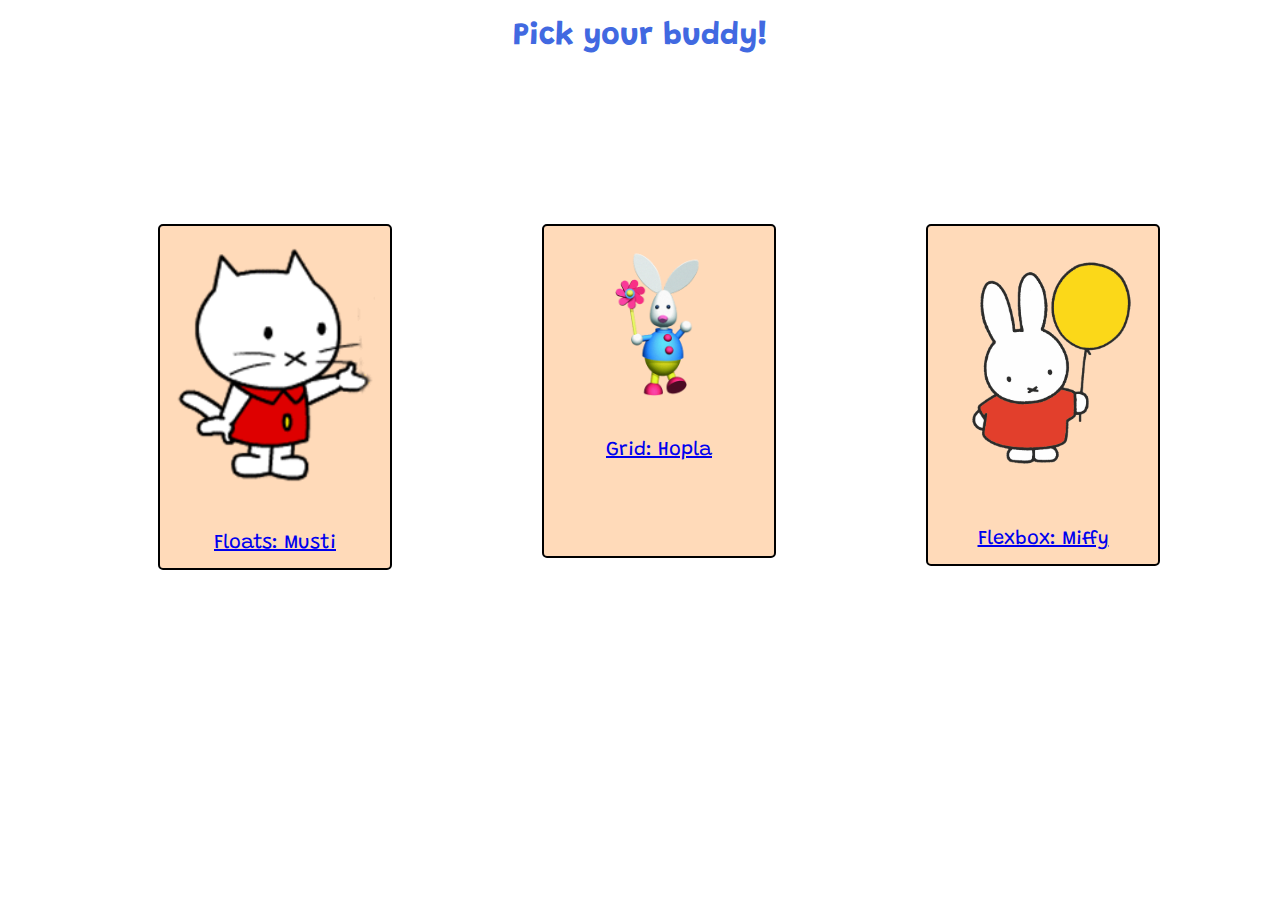
==== index.html @ c4960022 "first commit" ====
<!DOCTYPE html>
<html lang="en">

<head>
    <meta charset="UTF-8">
    <meta name="viewport" content="width=device-width, initial-scale=1.0">
    <title>Index - Holy Grail</title>
    <link rel="stylesheet" href="styles/styles.css">
    <link href="https://fonts.googleapis.com/css2?family=Grandstander&family=Montserrat&display=swap" rel="stylesheet">
</head>

<body>
    <h1> Pick your buddy! </h1>



    <div class="buttons">
        <img class="images" src="floats-images/Musti_(character).png" href="floats.html" alt="Musti">
        <div class="image-text">
        <a href="floats.html"> Floats: Musti </a> </div>
    </div>
    <div class="buttons">
        <img class="images hopla" src="grid-images/100eb3d76de3495ed9e9.png" href="grid.html" alt="Hopla">
        <div class="image-text">  <a href="grid.html"> Grid: Hopla </a> </div>

    </div>
    <div class="buttons">
        <img class="images" src="flexbox-images/58987838cba9841eabab6184.png" href="flexbox.html" alt="Miffy">
        <div class="image-text">
        <a href="flexbox.html"> Flexbox: Miffy </a> </div>


    </div>








    </div>
</body>

</html>
---- styles/styles.css ----
h1 {
    text-align: center;
    color: royalblue;
    font-family: 'Grandstander', cursive;
}

body {
    font-family: 'Grandstander', cursive;
}

img {
    width: 200px;
    height: auto;
}

a {
    font-size: 20px;
    
}



.buttons {
    margin: 0;
    padding: 0;
    overflow: hidden;
    background-color:peachpuff ;
border-radius: 5px;
margin-left: 150px;
margin-top: 150px;
padding: 15px;
list-style-type:none ;
text-align: center;
float: left;
min-height: 300px;
border: 2px solid black;

}


.images > * {
    display: block;
    max-width: 100%;
    border: 1px solid lightgray;
}

.image-text {
    text-align: center;
    margin-top: 40px;
    padding: 0;
}

.polaroid {
    background-color: white;
    margin-bottom: 25px;
align-items: center;
}
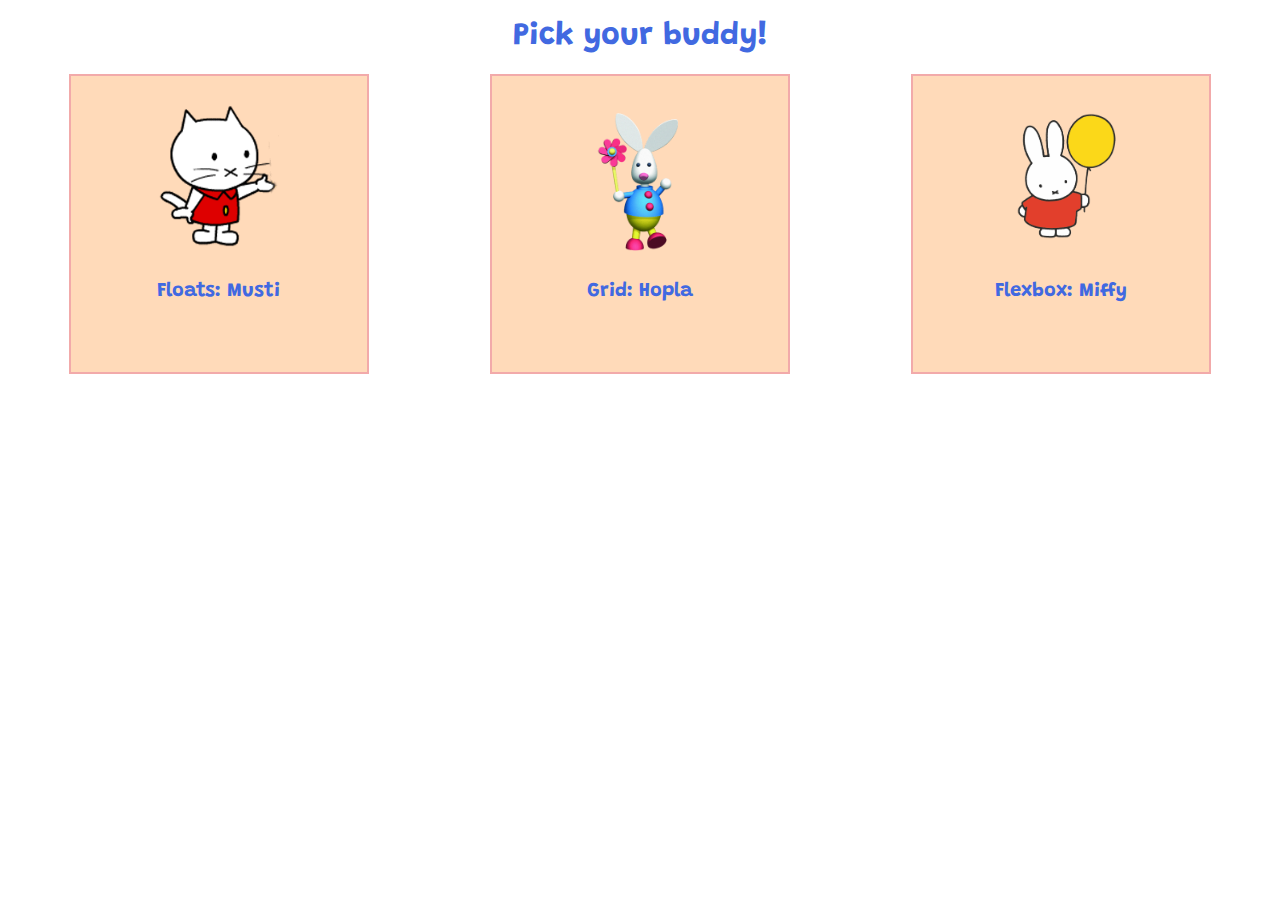
==== commit dc86357c: "Index layout changes." ====
--- a/index.html
+++ b/index.html
@@ -12,34 +12,21 @@
 <body>
     <h1> Pick your buddy! </h1>
 
-
-
-    <div class="buttons">
-        <img class="images" src="floats-images/Musti_(character).png" href="floats.html" alt="Musti">
-        <div class="image-text">
-        <a href="floats.html"> Floats: Musti </a> </div>
-    </div>
-    <div class="buttons">
-        <img class="images hopla" src="grid-images/100eb3d76de3495ed9e9.png" href="grid.html" alt="Hopla">
-        <div class="image-text">  <a href="grid.html"> Grid: Hopla </a> </div>
-
-    </div>
-    <div class="buttons">
-        <img class="images" src="flexbox-images/58987838cba9841eabab6184.png" href="flexbox.html" alt="Miffy">
-        <div class="image-text">
-        <a href="flexbox.html"> Flexbox: Miffy </a> </div>
-
-
+    <div class="grid-container">
+        <div class="grid-item">
+            <img class="images" src="floats-images/Musti_(character).png" href="floats.html" alt="Musti">
+            <h3> <a href="floats.html"> Floats: Musti </a> </h3>
+        </div>
+        <div class="grid-item">
+            <img class="images hopla" src="grid-images/100eb3d76de3495ed9e9.png" href="grid.html" alt="Hopla">
+            <h3>  <a href="grid.html"> Grid: Hopla </a> </h3>
+        </div>
+        <div class="grid-item">
+            <img class="images" src="flexbox-images/58987838cba9841eabab6184.png" href="flexbox.html" alt="Miffy">
+            <h3>  <a href="flexbox.html"> Flexbox: Miffy </a>  </h3>
+        </div>
     </div>
 
-
-
-
-
-
-
-
-    </div>
 </body>
 
 </html>--- a/styles/styles.css
+++ b/styles/styles.css
@@ -1,3 +1,8 @@
+* {
+    box-sizing: border-box;
+}
+
+
 h1 {
     text-align: center;
     color: royalblue;
@@ -6,52 +11,36 @@
 
 body {
     font-family: 'Grandstander', cursive;
+    text-align: center;
+
 }
 
 img {
-    width: 200px;
-    height: auto;
+    height: 150px;
+    width: 100%;
+    object-fit: contain;
+    justify-content: center;
+    align-content: center;
+}
+a {
+    font-size: 20px;
+    text-decoration: none;
+    color: royalblue;
 }
 
-a {
-    font-size: 20px;
-    
-}
+.grid-container {
+    display: grid;
+    grid-template-columns: auto auto auto;
+    align-items: center;
+    justify-items: center;
+ }
 
-
-
-.buttons {
-    margin: 0;
-    padding: 0;
-    overflow: hidden;
+.grid-item {
+    width: 300px;
+    height: 300px;
+    line-height: 25px;
+    border: 2px solid #f2aaaa;
+    padding: 25px;
     background-color:peachpuff ;
-border-radius: 5px;
-margin-left: 150px;
-margin-top: 150px;
-padding: 15px;
-list-style-type:none ;
-text-align: center;
-float: left;
-min-height: 300px;
-border: 2px solid black;
 
 }
-
-
-.images > * {
-    display: block;
-    max-width: 100%;
-    border: 1px solid lightgray;
-}
-
-.image-text {
-    text-align: center;
-    margin-top: 40px;
-    padding: 0;
-}
-
-.polaroid {
-    background-color: white;
-    margin-bottom: 25px;
-align-items: center;
-}